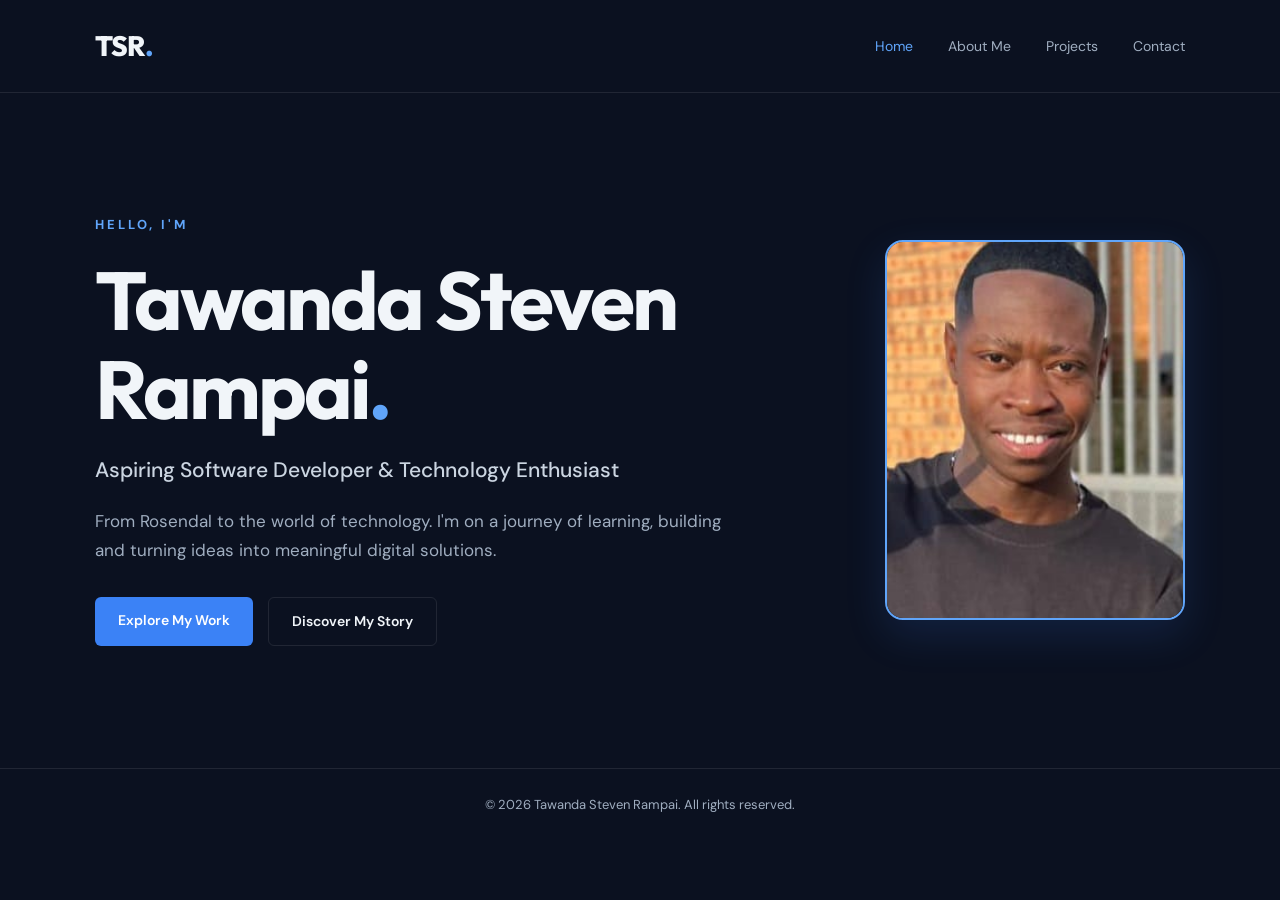
==== index.html @ 69fe8c55 "Initial portfolio website" ====
<!DOCTYPE html>
<html lang="en">
<head>
    <meta charset="UTF-8">
    <meta name="viewport" content="width=device-width, initial-scale=1.0">
    <meta name="description" content="The personal portfolio of Tawanda Steven Rampai, aspiring software developer and technology entrepreneur.">
    <meta name="author" content="Tawanda Steven Rampai">
    <meta name="theme-color" content="#0b1120">
    <title>Tawanda Steven Rampai | Portfolio</title>
    <link rel="stylesheet" href="css/style.css">
</head>

<body>

    <header>
        <nav class="navbar">
            <a href="index.html" class="logo">TSR<span>.</span></a>

            <ul class="nav-links">
                <li><a href="index.html" class="active">Home</a></li>
                <li><a href="about.html">About Me</a></li>
                <li><a href="projects.html">Projects</a></li>
                <li><a href="contact.html">Contact</a></li>
            </ul>
        </nav>
    </header>

    <main>
        <section class="hero">

            <img src="assets/profile.jpg"
     alt="Portrait of Tawanda Steven Rampai"
     class="profile-image">

            <p class="intro">HELLO, I'M</p>

            <h1>Tawanda Steven<br>Rampai<span>.</span></h1>

            <h2>Aspiring Software Developer & Technology Enthusiast</h2>

            <p class="hero-description">
                From Rosendal to the world of technology.
                I'm on a journey of learning, building and turning
                ideas into meaningful digital solutions.
            </p>

            <div class="hero-buttons">
                <a href="projects.html" class="btn primary-btn">
                    Explore My Work
                </a>

                <a href="about.html" class="btn secondary-btn">
                    Discover My Story
                </a>
            </div>
        </section>
    </main>

    <footer>
        <p>© 2026 Tawanda Steven Rampai. All rights reserved.</p>
    </footer>

    <script src="js/script.js"></script>
</body>
</html>
---- css/style.css ----
/* =================================
   1. GLOBAL SETTINGS
================================= */

@import url('https://fonts.googleapis.com/css2?family=DM+Sans:wght@400;500;600;700&family=Outfit:wght@400;500;600;700;800&display=swap');

:root {
    --background: #0b1120;
    --surface: #111b2e;
    --surface-light: #17243a;
    --text: #f1f5f9;
    --muted: #a0aec0;
    --accent: #60a5fa;
    --accent-dark: #3b82f6;
    --border: rgba(255, 255, 255, 0.09);
}

* {
    margin: 0;
    padding: 0;
    box-sizing: border-box;
}

html {
    scroll-behavior: smooth;
}

body {
    background: var(--background);
    color: var(--text);
    font-family: 'DM Sans', sans-serif;
    line-height: 1.7;
}

a {
    text-decoration: none;
    color: inherit;
}

/* =================================
   2. NAVIGATION BAR
================================= */

header {
    width: 100%;
    border-bottom: 1px solid var(--border);
    background: rgba(11, 17, 32, 0.95);
}

.navbar {
    max-width: 1150px;
    margin: auto;
    padding: 22px 30px;
    display: flex;
    justify-content: space-between;
    align-items: center;
}

.logo {
    font-family: 'Outfit', sans-serif;
    font-size: 28px;
    font-weight: 800;
    letter-spacing: -1px;
}

.logo span,
.hero h1 span,
.about-intro h1 span {
    color: var(--accent);
}

.nav-links {
    display: flex;
    align-items: center;
    gap: 35px;
    list-style: none;
}

.nav-links a {
    color: var(--muted);
    font-size: 14px;
    transition: color 0.3s ease;
}

.nav-links a:hover,
.nav-links a.active {
    color: var(--accent);
}

/* =================================
   3. HOME PAGE
================================= */

.hero {
    max-width: 1150px;
    min-height: 75vh;
    margin: auto;
    padding: 110px 30px;
    display: flex;
    flex-direction: column;
    justify-content: center;
    align-items: flex-start;
}

.intro {
    color: var(--accent);
    font-size: 13px;
    font-weight: 700;
    letter-spacing: 3px;
    margin-bottom: 20px;
}

.hero h1 {
    font-family: 'Outfit', sans-serif;
    font-size: clamp(48px, 8vw, 82px);
    line-height: 1.08;
    letter-spacing: -3px;
    margin-bottom: 20px;
}

.hero h2 {
    color: #cbd5e1;
    font-size: 21px;
    font-weight: 500;
    margin-bottom: 18px;
}

.hero-description {
    max-width: 650px;
    color: var(--muted);
    font-size: 17px;
    margin-bottom: 32px;
}

.hero-buttons {
    display: flex;
    gap: 15px;
    flex-wrap: wrap;
}

.btn {
    display: inline-block;
    padding: 12px 23px;
    border-radius: 6px;
    font-size: 14px;
    font-weight: 600;
    transition: 0.3s ease;
}

.primary-btn {
    background: var(--accent-dark);
    color: white;
}

.primary-btn:hover {
    background: #2563eb;
    transform: translateY(-2px);
}

.secondary-btn {
    border: 1px solid var(--border);
    color: var(--text);
}

.secondary-btn:hover {
    border-color: var(--accent);
    color: var(--accent);
}

/* =================================
   4. ABOUT PAGE
================================= */

.about-page {
    max-width: 950px;
    margin: auto;
    padding: 85px 30px;
}

.about-intro {
    padding-bottom: 55px;
    border-bottom: 1px solid var(--border);
}

.about-intro h1 {
    font-family: 'Outfit', sans-serif;
    font-size: clamp(42px, 7vw, 65px);
    letter-spacing: -2px;
    margin-bottom: 20px;
}

.about-intro > p:last-child {
    max-width: 720px;
    color: var(--muted);
    font-size: 18px;
}

.story-section {
    padding: 50px 0;
    border-bottom: 1px solid var(--border);
}

.story-section h2 {
    font-family: 'Outfit', sans-serif;
    font-size: 27px;
    margin-bottom: 22px;
}

.story-section p {
    color: var(--muted);
    margin-bottom: 17px;
    max-width: 800px;
}

/* =================================
   5. EDUCATION TIMELINE
================================= */

.timeline {
    border-left: 2px solid var(--accent-dark);
    margin-left: 8px;
    padding-left: 28px;
}

.timeline-item {
    position: relative;
    margin-bottom: 35px;
}

.timeline-item::before {
    content: "";
    position: absolute;
    left: -36px;
    top: 8px;
    width: 14px;
    height: 14px;
    background: var(--accent);
    border-radius: 50%;
}

.timeline-year {
    color: var(--accent);
    font-size: 13px;
    font-weight: 700;
    letter-spacing: 1px;
}

.timeline-item h3 {
    font-family: 'Outfit', sans-serif;
    font-size: 20px;
    margin: 7px 0;
}

/* =================================
   6. FOOTER
================================= */

footer {
    border-top: 1px solid var(--border);
    padding: 25px 30px;
    text-align: center;
    color: var(--muted);
    font-size: 13px;
}

/* =================================
   7. MOBILE RESPONSIVENESS
================================= */

@media (max-width: 650px) {

    .navbar {
        padding: 18px 20px;
        flex-direction: column;
        gap: 15px;
    }

    .nav-links {
        gap: 18px;
        flex-wrap: wrap;
        justify-content: center;
    }

    .hero {
        padding: 75px 22px;
        min-height: 70vh;
    }

    .hero h1 {
        letter-spacing: -2px;
    }

    .hero h2 {
        font-size: 18px;
    }

    .about-page {
        padding: 65px 22px;
    }

    .story-section {
        padding: 38px 0;
    }
}


/* =================================
   8. PROFILE PHOTO
================================= */

.hero {
    position: relative;
    padding-right: 380px;
}

.profile-image {
    position: absolute;
    right: 30px;
    top: 50%;
    transform: translateY(-50%);

    width: 300px;
    height: 380px;

    object-fit: cover;
    object-position: center 25%;

    border-radius: 18px;
    border: 2px solid var(--accent);

    box-shadow: 0 15px 40px rgba(59, 130, 246, 0.15);
}

/* Mobile layout */

@media (max-width: 650px) {
    .hero {
        padding: 65px 22px;
    }

    .profile-image {
        position: relative;
        top: auto;
        right: auto;
        transform: none;

        width: 220px;
        height: 270px;

        margin-bottom: 35px;
    }
}

/* =================================
   9. PROJECTS PAGE
================================= */

.projects-page {
    padding: 80px 8%;
    min-height: 80vh;
}

.projects-intro {
    max-width: 750px;
    margin-bottom: 50px;
}

.projects-intro h1 {
    font-family: 'Outfit', sans-serif;
    font-size: 42px;
    margin-bottom: 15px;
}

.projects-intro p {
    color: var(--text-muted);
    line-height: 1.8;
}

.projects-grid {
    display: grid;
    grid-template-columns: repeat(auto-fit, minmax(280px, 1fr));
    gap: 25px;
}

.project-card {
    background: var(--surface);
    border: 1px solid var(--border);
    border-radius: 16px;
    padding: 30px;
    transition: 0.3s ease;
}

.project-card:hover {
    transform: translateY(-6px);
    border-color: var(--accent);
}

.project-card h2 {
    font-family: 'Outfit', sans-serif;
    font-size: 22px;
    margin-bottom: 12px;
}

.project-card p {
    color: var(--text-muted);
    line-height: 1.7;
    margin-bottom: 18px;
}

.project-card h3 {
    font-size: 14px;
    margin-bottom: 10px;
    color: var(--accent);
}

.project-tech {
    display: flex;
    flex-wrap: wrap;
    gap: 8px;
    margin-top: 15px;
}

.project-tech span {
    background: rgba(96, 165, 250, 0.12);
    color: var(--accent);
    padding: 6px 12px;
    border-radius: 20px;
    font-size: 12px;
}

.project-status {
    display: inline-block;
    font-size: 12px;
    color: var(--accent);
    margin-bottom: 15px;
    letter-spacing: 1px;
}

/* Mobile layout */
@media (max-width: 650px) {
    .projects-page {
        padding: 55px 22px;
    }

    .projects-intro h1 {
        font-size: 32px;
    }
}


/* =================================
   10. CONTACT PAGE
================================= */

.contact-page {
    min-height: 80vh;
    padding: 80px 8%;
}

.contact-intro {
    max-width: 750px;
    margin-bottom: 55px;
}

.section-label {
    color: var(--accent);
    font-size: 13px;
    font-weight: 700;
    letter-spacing: 3px;
    margin-bottom: 15px;
}

.contact-intro h1 {
    font-family: 'Outfit', sans-serif;
    font-size: 46px;
    margin-bottom: 18px;
}

.contact-intro > p:last-child {
    color: var(--text-muted);
    line-height: 1.8;
}

.contact-content {
    display: grid;
    grid-template-columns: 1fr 1fr;
    gap: 30px;
}

.contact-details,
.contact-message {
    background: var(--surface);
    border: 1px solid var(--border);
    border-radius: 16px;
    padding: 35px;
}

.contact-details h2,
.contact-message h2 {
    font-family: 'Outfit', sans-serif;
    font-size: 23px;
    margin-bottom: 25px;
}

.contact-item {
    margin-bottom: 25px;
}

.contact-item h3 {
    color: var(--accent);
    font-size: 14px;
    margin-bottom: 8px;
}

.contact-item p {
    color: var(--text-muted);
    line-height: 1.7;
    overflow-wrap: anywhere;
}

.contact-item a {
    color: var(--text-main);
    text-decoration: none;
    transition: 0.3s ease;
}

.contact-item a:hover {
    color: var(--accent);
}

.contact-message p {
    color: var(--text-muted);
    line-height: 1.9;
    margin-bottom: 18px;
}

/* Mobile layout */
@media (max-width: 750px) {
    .contact-page {
        padding: 55px 22px;
    }

    .contact-intro h1 {
        font-size: 35px;
    }

    .contact-content {
        grid-template-columns: 1fr;
    }

    .contact-details,
    .contact-message {
        padding: 25px;
    }
}


/* =================================
   11. PAGE ANIMATIONS
================================= */

body {
    opacity: 0;
    transition: opacity 0.7s ease;
}

body.page-loaded {
    opacity: 1;
}

/* Smooth scrolling */
html {
    scroll-behavior: smooth;
}

/* Interactive links and buttons */
a,
button {
    transition: all 0.3s ease;
}
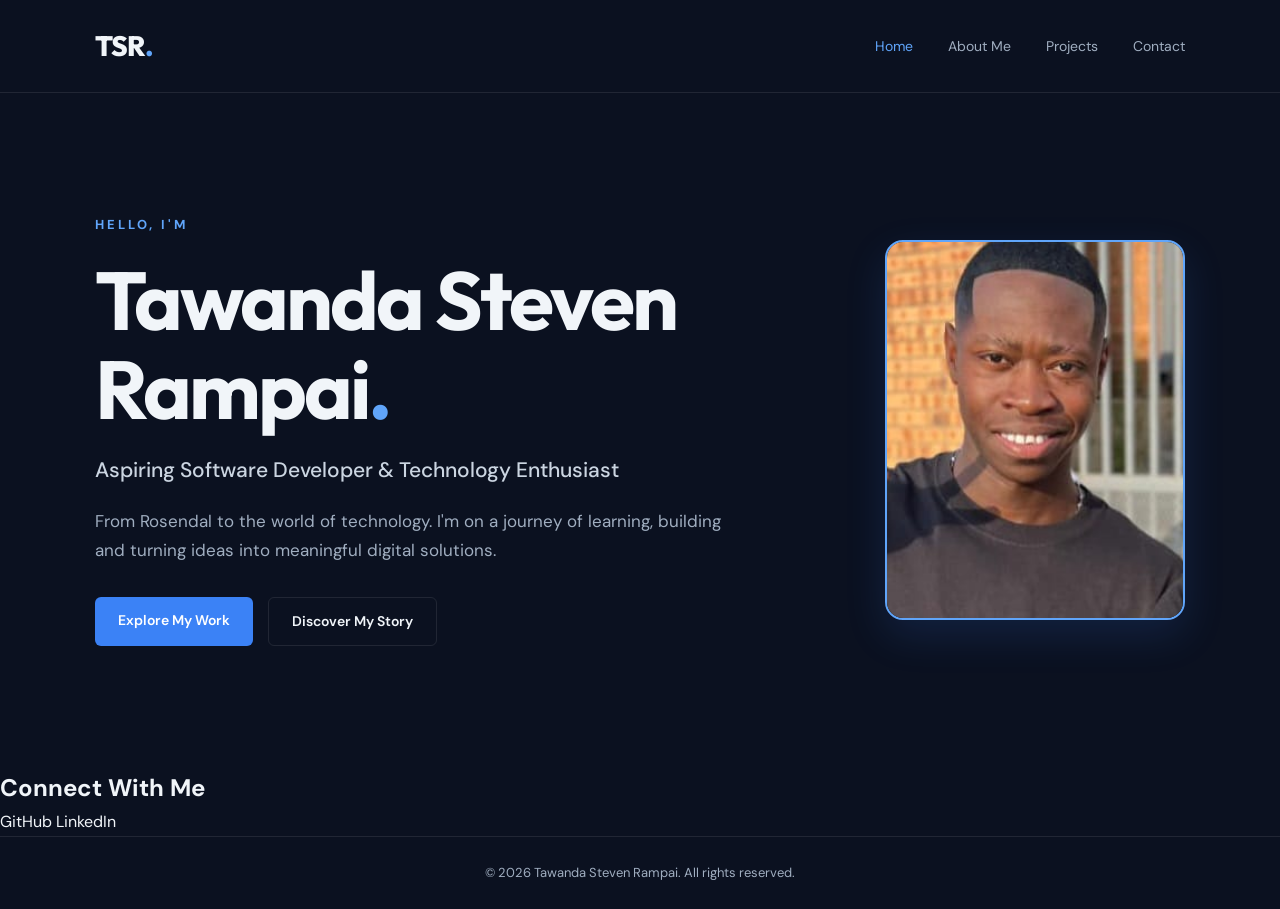
==== commit 55ef9651: "Add GitHub and LinkedIn profile links" ====
--- a/index.html
+++ b/index.html
@@ -1,15 +1,34 @@
 
 <!DOCTYPE html>
 <html lang="en">
+
 <head>
     <meta charset="UTF-8">
     <meta name="viewport" content="width=device-width, initial-scale=1.0">
-    <meta name="description" content="The personal portfolio of Tawanda Steven Rampai, aspiring software developer and technology entrepreneur.">
+
+    <title>Tawanda Steven Rampai | Software Developer Portfolio</title>
+
+    <meta name="description" content="Personal portfolio of Tawanda Steven Rampai, a University of Limpopo Mathematical Science student exploring software development, programming and web projects.">
+
     <meta name="author" content="Tawanda Steven Rampai">
     <meta name="theme-color" content="#0b1120">
-    <title>Tawanda Steven Rampai | Portfolio</title>
+
+    <link rel="canonical" href="https://tawandarampai10-bot.github.io/tawanda-portfolio/">
+
+    <meta property="og:type" content="website">
+    <meta property="og:title" content="Tawanda Steven Rampai | Software Developer Portfolio">
+    <meta property="og:description" content="Explore the portfolio, projects and learning journey of Tawanda Steven Rampai.">
+    <meta property="og:url" content="https://tawandarampai10-bot.github.io/tawanda-portfolio/">
+    <meta property="og:image" content="https://tawandarampai10-bot.github.io/tawanda-portfolio/assets/profile.jpg">
+
+    <meta name="twitter:card" content="summary_large_image">
+    <meta name="twitter:title" content="Tawanda Steven Rampai | Portfolio">
+    <meta name="twitter:description" content="Aspiring software developer exploring programming and technology.">
+    <meta name="twitter:image" content="https://tawandarampai10-bot.github.io/tawanda-portfolio/assets/profile.jpg">
+
     <link rel="stylesheet" href="css/style.css">
 </head>
+
 
 <body>
 
@@ -57,6 +76,17 @@
         </section>
     </main>
 
+    <section class="social-links">
+    <h2>Connect With Me</h2>
+
+    <a href="https://github.com/tawandarampai10-bot" target="_blank" rel="noopener noreferrer">
+        GitHub
+    </a>
+
+    <a href="https://www.linkedin.com/in/tawanda-rampai-848093382/" target="_blank" rel="noopener noreferrer">
+        LinkedIn
+    </a>
+</section>
     <footer>
         <p>© 2026 Tawanda Steven Rampai. All rights reserved.</p>
     </footer>
